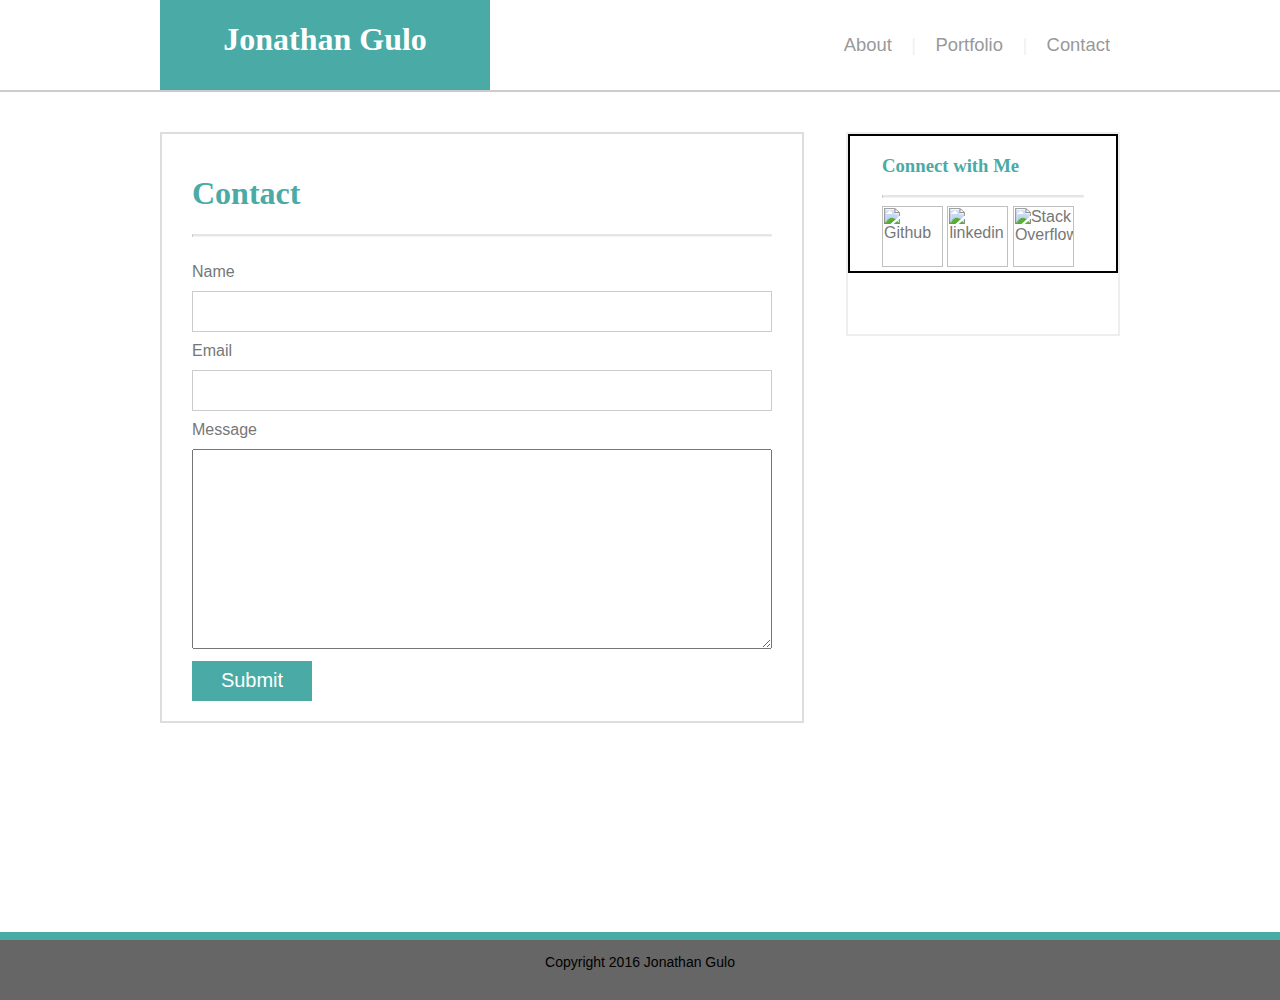
==== contact.html @ d6927d8b "Changes to files" ====
<!-- Basic Portfolio -->
<DOCTYPE HTML>
<html>
	<head>
		<title>About Me</title>
		<link rel="stylesheet" type="text/css" href="assets/css/style.css">
	</head>
	<body>
		<div class = "header">
			<div class="wrapper">
					<div id="namebox">
						<h1>Jonathan Gulo</h1>
					</div>
					<nav>
						<ul>
							<li><a href="index.html">About</a></li>
							<li class = "vertical">|</li>
							<li><a href="portfolio.html">Portfolio</a></li>
							<li class = "vertical">|</li>
							<li><a href="contact.html" class="current">Contact</a></li>
						</ul>
					</nav>	
			</div>
		</div>
		
		<div class = "wrapper">
				<section id = "main">
					<h1 id="title"> Contact </h1>
					<hr>
					<br>
					<p class = "form">Name</p>
					<input type="text" name="username"/>
					<p class = "form">Email</p>
					<input type="text" name="email"/>
					<p class = "form">Message</p>
					<textarea name="message"></textarea>
					<input type="submit" value="Submit">
				</section>
				
				<section id = "connect">
						<div id = "connect_content">
							<h3 id="title"> Connect with Me </h3>
							<hr>

							<a href="http://www.github.com" target="blank"><img src = "assets/images/github.png" alt="Github"></a>

							<a href="http://www.linkedin.com" target="blank"><img src = "assets/images/linkedin.png" alt="linkedin"></a>

							<a href="http://www.stackoverflow.com" target="blank"><img src = "assets/images/overflow.png" alt="Stack Overflow"></a>
						</div>
				</section>
			<div id = "push"></div>
		</div>

		<div id = "footer">
				<p class = "footer_text"> Copyright 2016 Jonathan Gulo </p>
		</div>
	</body>
</html>
---- assets/css/style.css ----
body{
	margin:0px;
	background-image:url('../images/seigaiha.png');
	background-position: center;
	font-family: 'Arial', 'Helvetica Neue', Helvetica, sans-serif;
	clear:both;
	height:100%;

}

.header{
	margin:0px;
	padding:0;
	background-color: #ffffff;
	height:90px;
	border-bottom: solid 2px #cccccc;
	position:relative;
	clear:both;
}

.wrapper{
	width:960px;
	margin: 0px auto 0px auto;
	float:center;
	height:100%;
}

#namebox{
	float:left;
	width:250px;
	background-color:#4aaaa5;
	height:90px;
	text-align:center;
	padding-left: 40px;
	padding-right:40px;
}

h1{
	color:white;
	vertical-align: middle;
	font-family: 'Georgia', Times, "Times New Roman", serif;
}

nav{
	float:right;
}

nav ul{
	display:inline;
	list-style-type:none;
	line-height: 90px;
	text-align:center;
	padding:10px;
}

nav li{
	display: inline;
	color: #98a0c0;
	opacity:.75;
	margin-left:15px;
	font-size:115%;
}

li.vertical{
	opacity:.15;
}

a,li{
	color:#777777;
	text-decoration:none;
}

#main{
	width:580px;
	float:left;
	margin-top:40px;
	margin-bottom:40px;
	text-align:left;
	background-color:#ffffff;
	border: solid 2px #dddddd;
	padding:20px 30px 20px 30px;
}

#title{
	color:#4aaaa5;
	font-family: 'Georgia', Times, Times New Roman, serif;
}

#connect{
	width:270px;
	height:200px;
	float:right;
	margin-top:40;
	text-align:left;
	background-color:white;
	border: solid 2px #eee;
	/* padding:20px 30px 20px 30px; */
}

#connect_content{
	display:block;
	margin:auto;
	border: solid 2px black;
	padding-left:32px;
	padding-right:32px;

}

hr{
	border-top: solid 2px #ddd;
	opacity:.75;
}


#profile{
	width:200;
	height:200;
	float:left;
	margin-right:20px;
}

img{
	height:61px;
	width:61px;
}

.form{
	margin-top:0px;
	margin-bottom:10px;
	color: #777777;

}

input[type=text]{
	width: 100%;
    padding: 12px 20px;
    margin-bottom:10px;
    display: inline-block;
    border: 1px solid #ccc;
    box-sizing: border-box;
}

textarea{
	width:100%;
	height:200px;
}

input[type=submit]{
	width:120px;
	height:40px;
	margin-top:12px;
	background-color:#4aaaa5;
	border-style: none;
	color:white;
	font-family: 'Arial', 'Helvetica Neue', Helvetica, sans-serif;
	font-size: 125%;
	font-weight: lighter;
}

#footer{
	height:60px;
	background-color:#666666;
	clear:both;
	position:absolute;
	width:100%;
	text-align:center;
	border-top:solid 8px#4aaaa5;
	margin-top:-60px;
}

.footer_text{
	font-size:14;
	vertical-align:middle;
	line-height: normal;
}
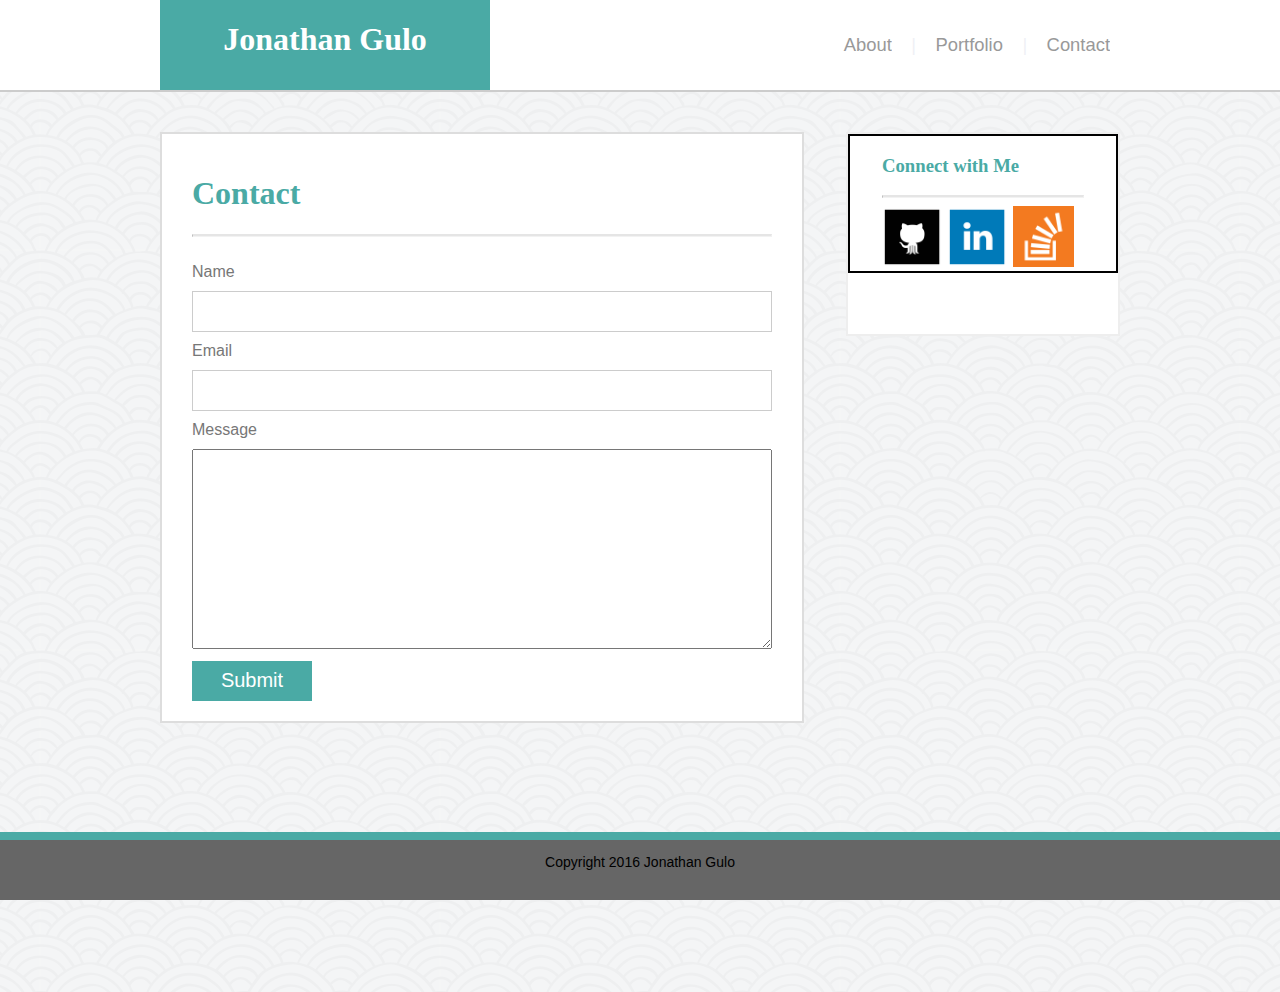
==== commit a088ef28: "Updated HTML and CSS" ====
--- a/contact.html
+++ b/contact.html
@@ -42,11 +42,11 @@
 							<h3 id="title"> Connect with Me </h3>
 							<hr>
 
-							<a href="http://www.github.com" target="blank"><img src = "assets/images/github.png" alt="Github"></a>
+							<a href="http://www.github.com" target="blank"><img src = "assets/images/github.png" alt="Github" class="connect_img"></a>
 
-							<a href="http://www.linkedin.com" target="blank"><img src = "assets/images/linkedin.png" alt="linkedin"></a>
+							<a href="http://www.linkedin.com" target="blank"><img src = "assets/images/linkedin.png" alt="linkedin" class="connect_img"></a>
 
-							<a href="http://www.stackoverflow.com" target="blank"><img src = "assets/images/overflow.png" alt="Stack Overflow"></a>
+							<a href="http://www.stackoverflow.com" target="blank"><img src = "assets/images/overflow.png" alt="Stack Overflow" class="connect_img"></a>
 						</div>
 				</section>
 			<div id = "push"></div>
--- a/assets/css/style.css
+++ b/assets/css/style.css
@@ -74,7 +74,7 @@
 	width:580px;
 	float:left;
 	margin-top:40px;
-	margin-bottom:40px;
+	margin-bottom:70px;
 	text-align:left;
 	background-color:#ffffff;
 	border: solid 2px #dddddd;
@@ -119,11 +119,37 @@
 	margin-right:20px;
 }
 
-img{
+img.connect_img{
 	height:61px;
 	width:61px;
 }
 
+/* Portfolio Table */
+table{
+	width:100%;
+	margin:0px;
+	padding:0;
+	border: solid 2px black;
+}
+
+
+
+div.portfolio_img{
+	position:relative;
+}
+
+div.img_tag{
+	width:250px;
+	height:60px;
+	text-align:center;
+	background-color:#4aaaa5;
+	position:absolute;
+	bottom:15;
+	line-height: 60px;
+	color:white;
+}
+
+/* Contact Form */
 .form{
 	margin-top:0px;
 	margin-bottom:10px;
@@ -157,11 +183,13 @@
 	font-weight: lighter;
 }
 
+/* footer */
 #footer{
 	height:60px;
 	background-color:#666666;
 	clear:both;
-	position:absolute;
+	position:fixed;
+	bottom:0;
 	width:100%;
 	text-align:center;
 	border-top:solid 8px#4aaaa5;
